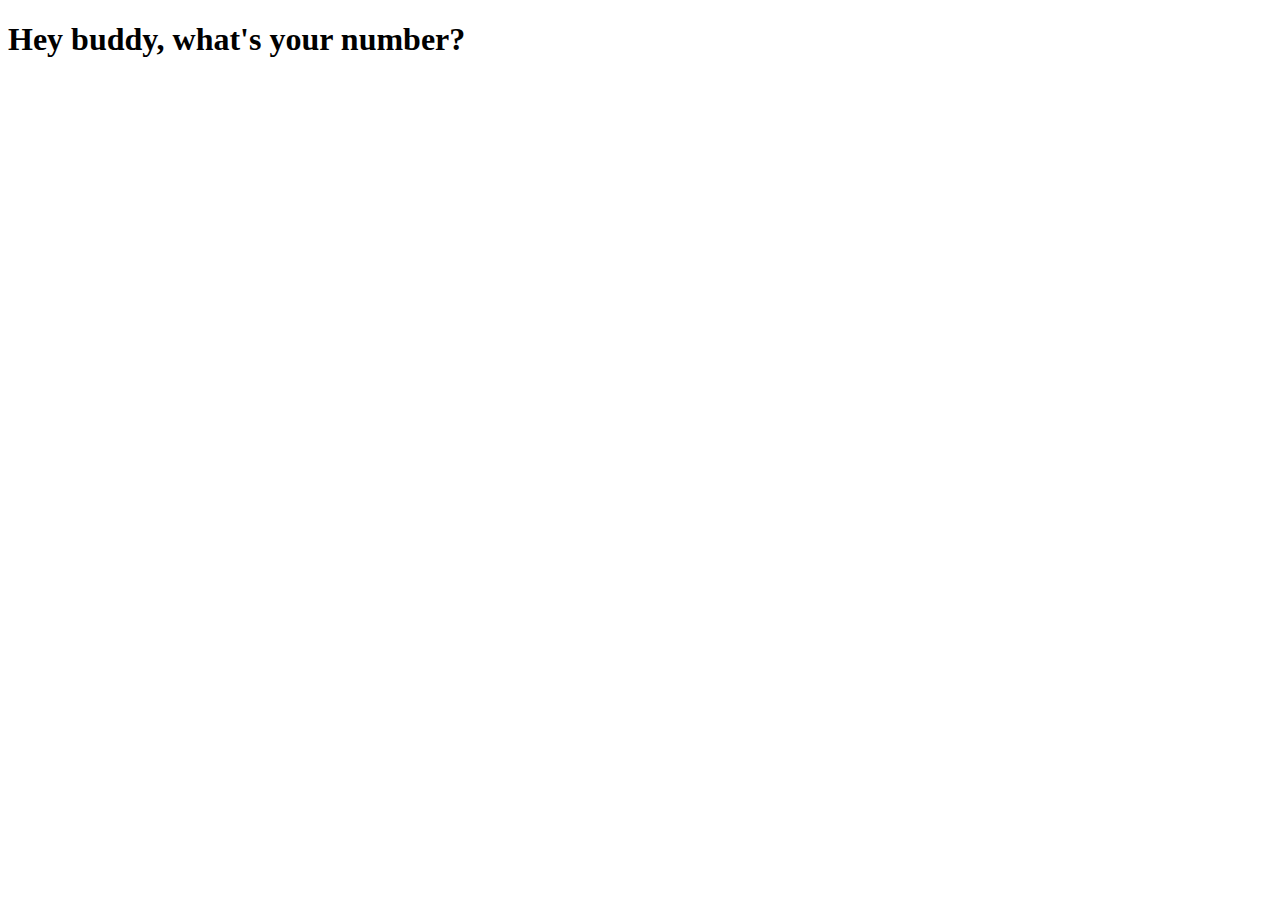
==== openGL.html @ 667b4cbc "new page?" ====
<!DOCTYPE html>
<html>
<head>
    <meta charset='utf-8'>
    <meta http-equiv='X-UA-Compatible' content='IE=edge'>
    <title>suck my nuts</title>
    <meta name='viewport' content='width=device-width, initial-scale=1'>
    <link rel='stylesheet' type='text/css' media='screen' href='main.css'>
    <script src='main.js'></script>
</head>
<body>
    <h1>Hey buddy, what's your number?
    </h1>
</body>
</html>
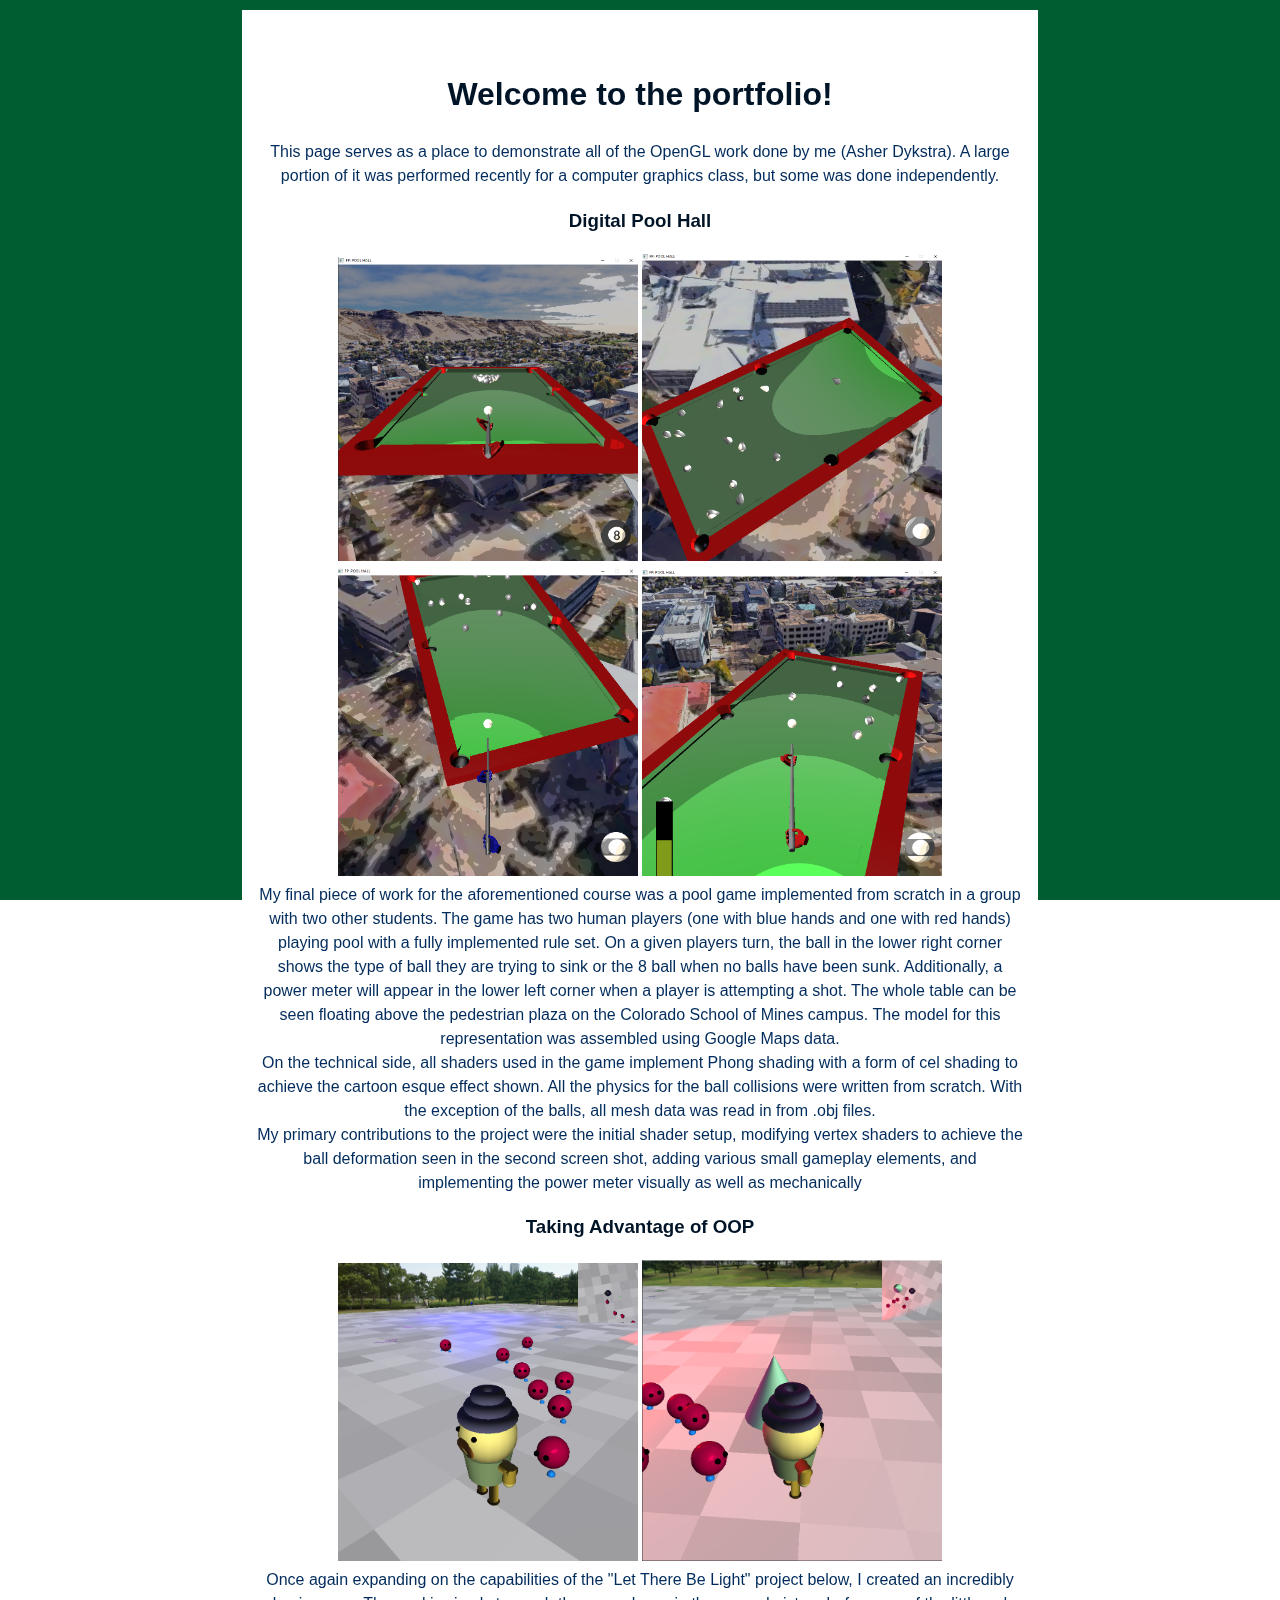
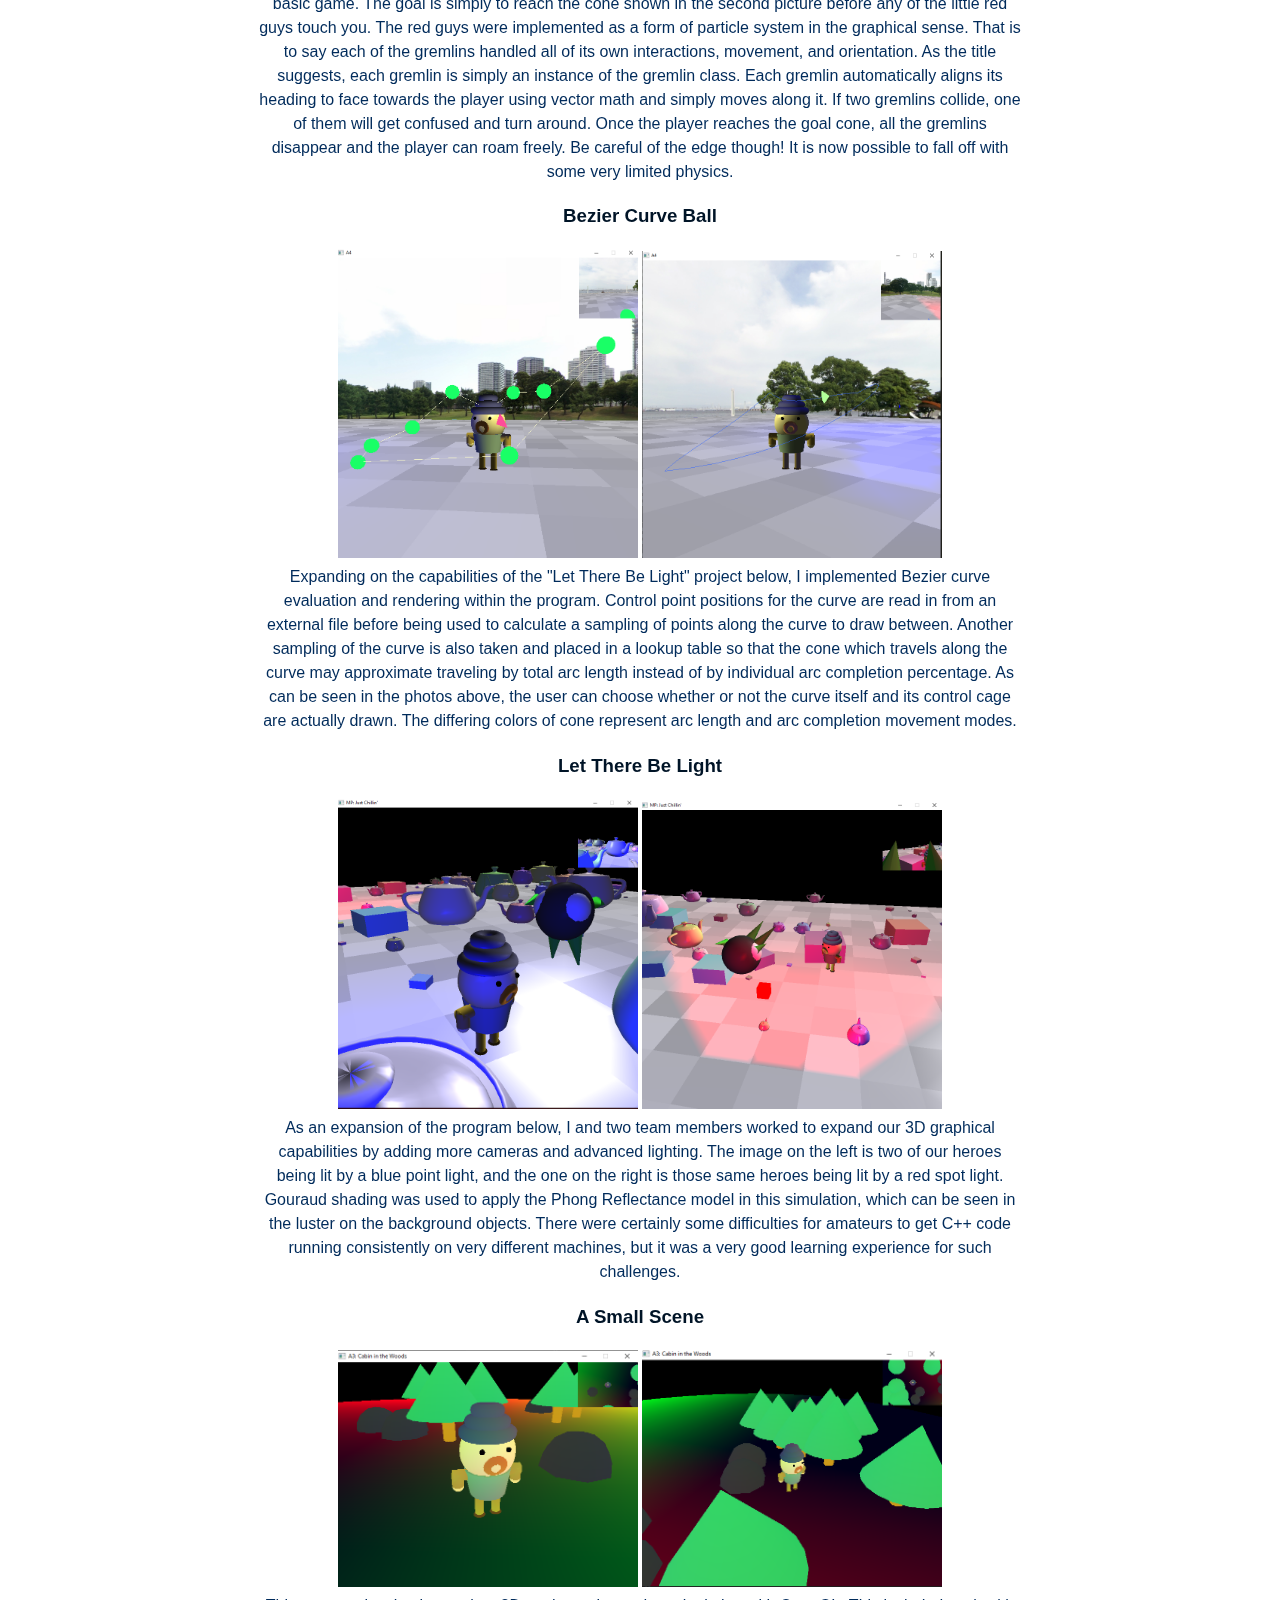
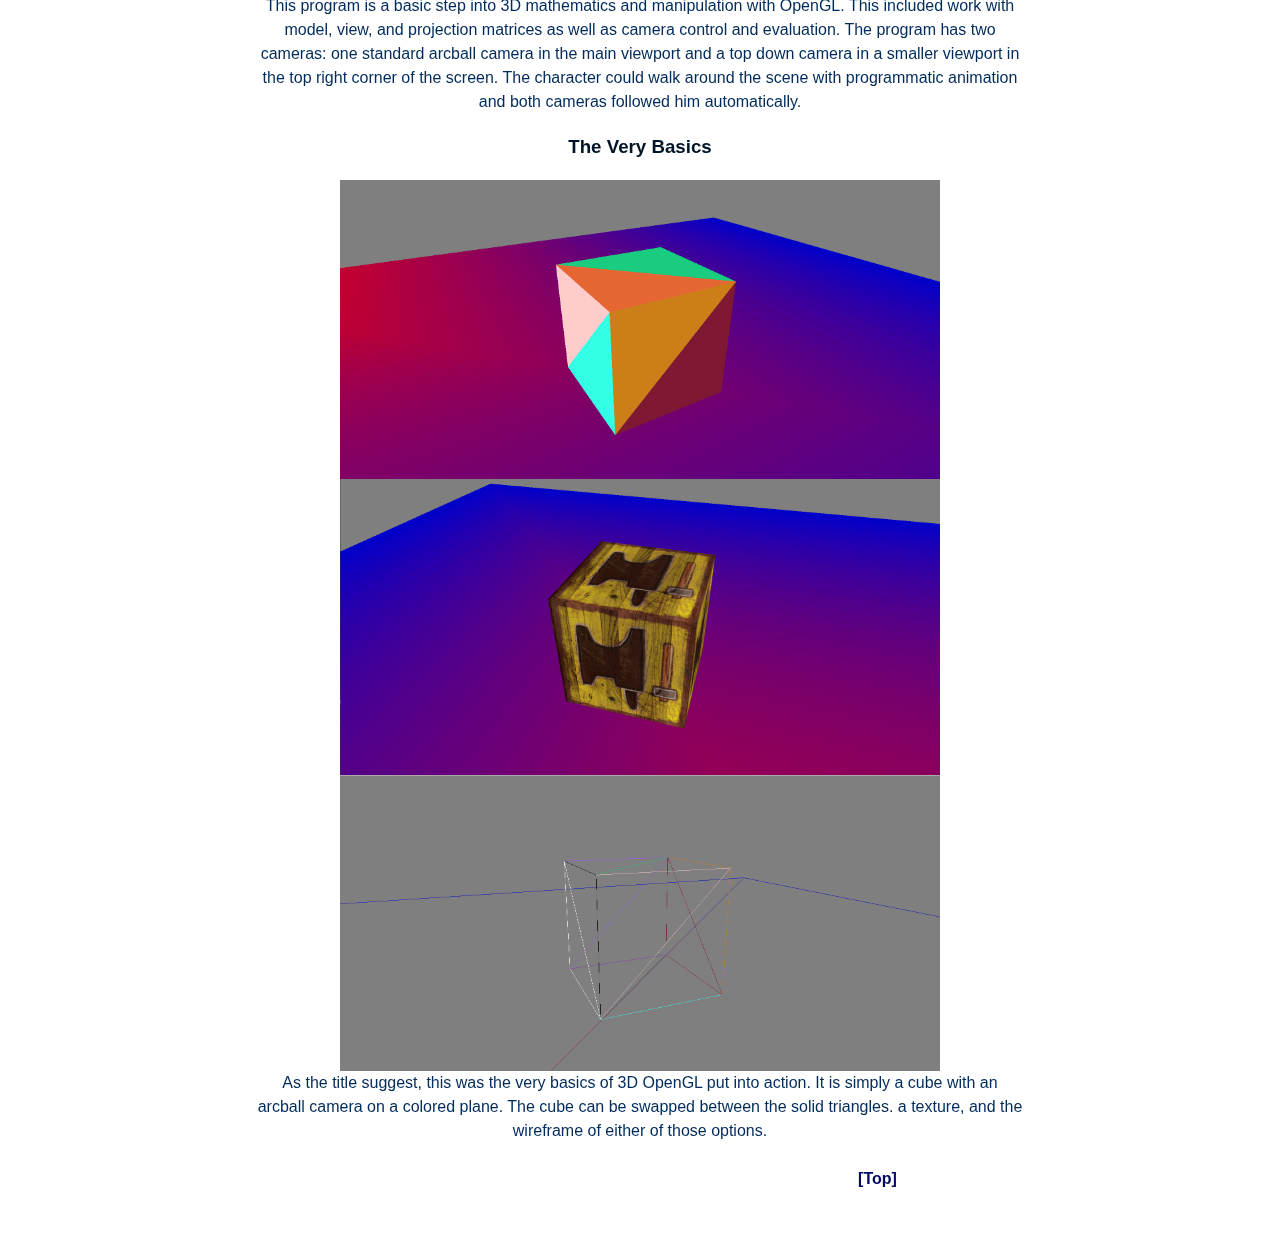
==== commit 349ba6c7: "Updated openGL page" ====
--- a/openGL.html
+++ b/openGL.html
@@ -1,15 +1,140 @@
-<!DOCTYPE html>
-<html>
-<head>
-    <meta charset='utf-8'>
-    <meta http-equiv='X-UA-Compatible' content='IE=edge'>
-    <title>suck my nuts</title>
-    <meta name='viewport' content='width=device-width, initial-scale=1'>
-    <link rel='stylesheet' type='text/css' media='screen' href='main.css'>
-    <script src='main.js'></script>
-</head>
-<body>
-    <h1>Hey buddy, what's your number?
-    </h1>
+<!DOCTYPE HTML PUBLIC "-//W3C//DTD HTML 4.01 Transitional//EN" "http://www.w3.org/TR/html4/loose.dtd">
+<html lang="en">
+  <head>
+    <meta http-equiv="Content-Type" content="text/html;charset=utf-8">
+		
+	<title>WOAH, nice graphics!</title>
+
+   	<style type="text/css">
+		ul.navigate { list-style-type:none; }
+
+		bodyclass { font-size: 13px; color: #002b5b; font-family: Arial, Helvetica, sans-serif; }
+
+td {color: #002b5b; font-family: Arial, Helvetica, sans-serif;}
+
+a {color: rgb(0, 7, 100); font-weight:bold; text-decoration:none;}
+
+a:hover, #more-articles:hover {color: #001427; text-decoration:underline;}
+
+h1 { font-family: Arial, Helvetica, sans-serif; color: #001427; }
+h2 { font-family: Arial, Helvetica, sans-serif; color: #001427; }
+h3 { font-family: Arial, Helvetica, sans-serif; color: #001427; }
+
+p { line-height:1.5; font-size: 14px; font-family: Arial, Helvetica, sans-serif; text-align:justify; }
+
+img { border:0 }
+
+div.backgroundbox {
+	width: 100%;
+	height: 100%;
+	background-color: #005c31;
+	position: fixed;
+	left: 0;
+	top: 0;
+	z-index: -1;
+}
+
+td.header { text-align:center; border-style:solid none solid none; border-color:#ffffff; border-width:2px; background-color:#ffffff;}
+
+td.mainContent { background-color:#ffffff; color:#002b5b; font-family: Arial, Helvetica, sans-serif; padding:15px; vertical-align:top; line-height:1.5;}
+
+.mainContent a:hover { color: #002b5b; text-decoration:underline; }
+
+li { text-align:justify; }
+
+	</style>
+  </head>
+  
+  <body class="bodyclass">
+<div class="backgroundbox"></div>
+<div style="text-align:center; width:800px; margin:auto;" id="top">
+
+<table border="0" cellpadding="2" cellspacing="2" width="800">
+
+<tr><td class="mainContent" colspan="2">
+    
+<!-- The <br> tag inserts a new line onto the page -->
+<br>
+<h1>Welcome to the portfolio!</h1>
+This page serves as a place to demonstrate all of the OpenGL work done by me (Asher Dykstra). 
+A large portion of it was performed recently for a computer graphics class, but some was done independently.
+
+<h3>Digital Pool Hall</h3>
+<img src="images/FP1.png" width="300px">
+<img src="images/FP2.png" width="300px">
+<img src="images/FP3.png" width="300px">
+<img src="images/FP4.png" width="300px">
+<br>
+My final piece of work for the aforementioned course was a pool game implemented from scratch in a group with two other students. The game has two human players (one with blue hands and one with red hands)
+ playing pool with a fully implemented rule set. On a given players turn, the ball in the lower right corner shows the type of ball they are trying to sink or the 8 ball when no balls have been sunk. 
+ Additionally, a power meter will appear in the lower left corner when a player is attempting a shot. The whole table can be seen floating above the pedestrian plaza on the Colorado School of Mines campus. 
+ The model for this representation was assembled using Google Maps data.
+<br>
+On the technical side, all shaders used in the game implement Phong shading with a form of cel shading to achieve the cartoon esque effect shown. All the physics for the ball collisions 
+were written from scratch. With the exception of the balls, all mesh data was read in from .obj files. 
+<br>
+My primary contributions to the project were the initial shader setup, modifying vertex shaders to achieve the ball deformation seen in the second screen shot, adding various small gameplay elements, 
+and implementing the power meter visually as well as mechanically
+
+<h3>Taking Advantage of OOP</h3>
+<img src="images/A5_1.png" width="300px">
+<img src="images/A5_2.png" width="300px">
+<br>
+Once again expanding on the capabilities of the "Let There Be Light" project below, I created an incredibly basic game. The goal is simply to reach the cone shown in the second picture before
+any of the little red guys touch you. The red guys were implemented as a form of particle system in the graphical sense. That is to say each of the gremlins handled all of its own interactions, movement,
+and orientation. As the title suggests, each gremlin is simply an instance of the gremlin class. Each gremlin automatically aligns its heading to face towards the player using vector math and simply moves along it.
+If two gremlins collide, one of them will get confused and turn around. Once the player reaches the goal cone, all the gremlins disappear and the player can roam freely. Be careful of the edge though! It is now possible to fall off 
+with some very limited physics.
+
+<h3>Bezier Curve Ball</h3>
+<img src="images/A4_1.png" width="300px">
+<img src="images/A4_2.png" width="300px">
+<br>
+Expanding on the capabilities of the "Let There Be Light" project below, I implemented Bezier curve evaluation and rendering within the program. Control point positions for the curve are read in from an 
+external file before being used to calculate a sampling of points along the curve to draw between. Another sampling of the curve is also taken and placed in a lookup table
+so that the cone which travels along the curve may approximate traveling by total arc length instead of by individual arc completion percentage. As can be seen in the photos above,
+the user can choose whether or not the curve itself and its control cage are actually drawn. The differing colors of cone represent arc length and arc completion movement modes.
+
+<h3>Let There Be Light</h3>
+<img src="images/fellowship1.png" width="300px">
+<img src="images/fellowship2.png" width="300px">
+<br>
+As an expansion of the program below, I and two team members worked to expand our 3D graphical capabilities by adding more cameras and advanced lighting. The image on the left is two 
+of our heroes being lit by a blue point light, and the one on the right is those same heroes being lit by a red spot light. Gouraud shading was used to apply the Phong Reflectance model
+in this simulation, which can be seen in the luster on the background objects. There were certainly some difficulties for amateurs to get C++ code running consistently on very different machines,
+but it was a very good learning experience for such challenges.
+
+<h3>A Small Scene</h3>
+<img src="images/A3.1.png" width="300px">
+<img src="images/A3.2.png" width="300px">
+<br>
+This program is a basic step into 3D mathematics and manipulation with OpenGL. This included work with model, view, and projection matrices as well as camera control and evaluation. 
+The program has two cameras: one standard arcball camera in the main viewport and a top down camera in a smaller viewport in the top right corner of the screen. 
+The character could walk around the scene with programmatic animation and both cameras followed him automatically.
+
+<h3>The Very Basics</h3>
+<img src="images/Basic1.png" width="600px">
+<br>
+<img src="images/Basic2.png" width="600px">
+<br>
+<img src="images/Basic3.png" width="600px">
+<br>
+As the title suggest, this was the very basics of 3D OpenGL put into action. It is simply a cube with an arcball camera on a colored plane. The cube can be swapped between the solid triangles. a texture, and the wireframe 
+of either of those options.
+
+</td></tr>
+
+<tr>
+<td class="header" style="height:30px" colspan="2">
+<div style="text-align:left; padding-left:25px; padding-right:475px; font-style:italic; display:inline;"></div>
+<div style="text-align:right; padding-right:25px; display:inline;"><a href="#top">[Top]</a></div>
+</td>
+</tr>
+
+</table>
+
+<br><br>
+
+</div>
 </body>
-</html>+</html>
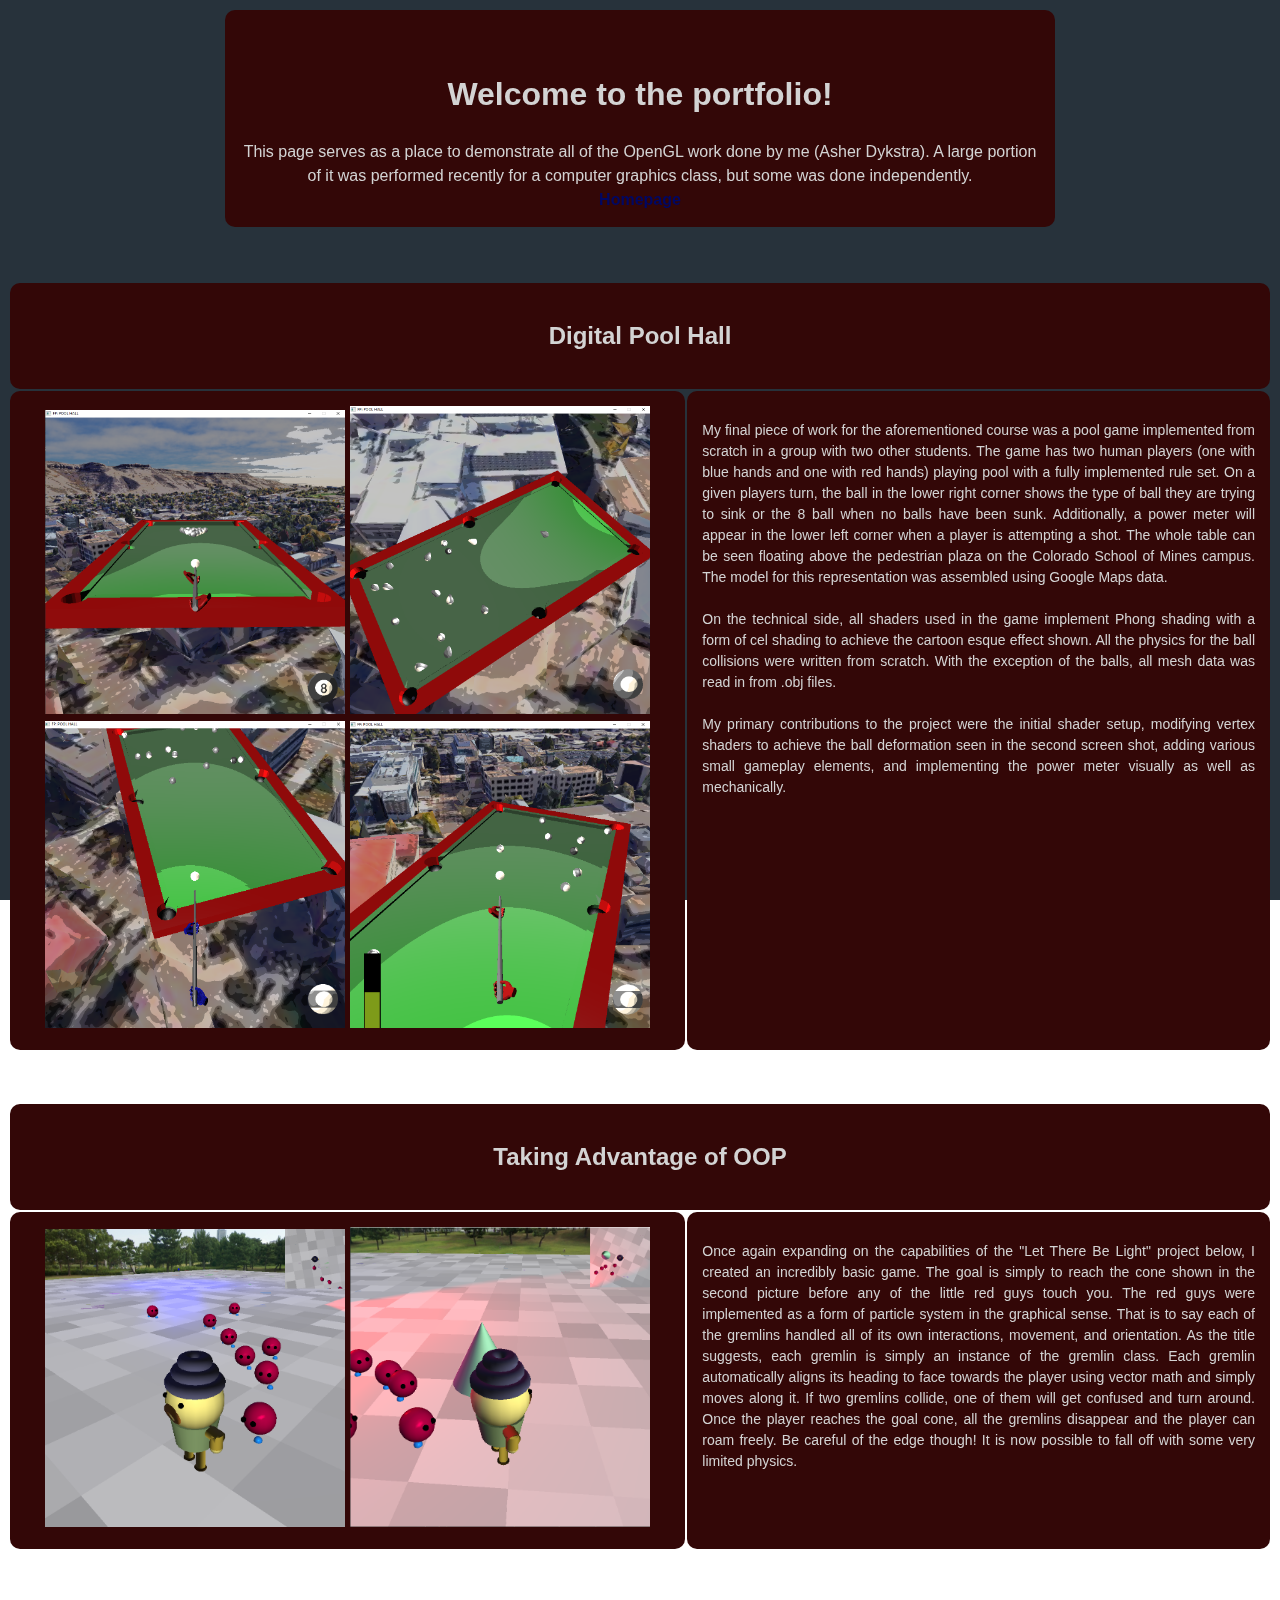
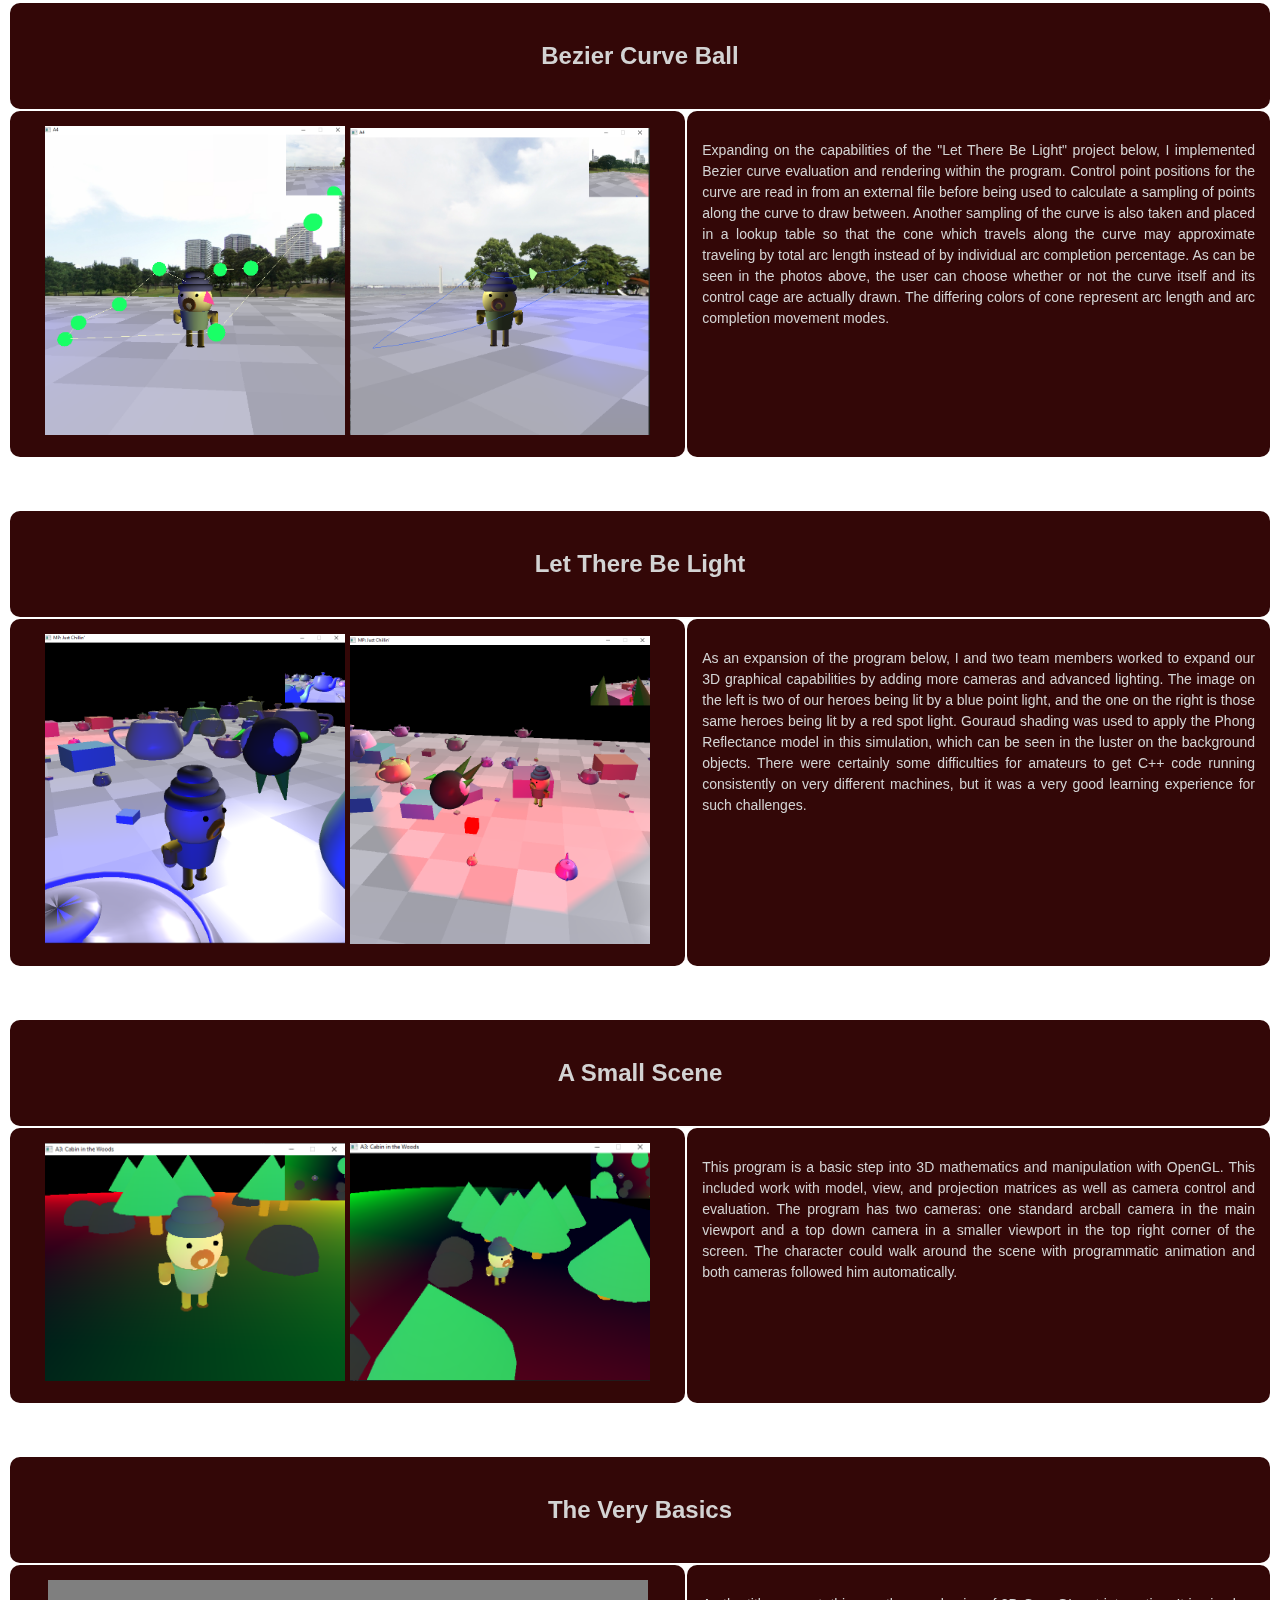
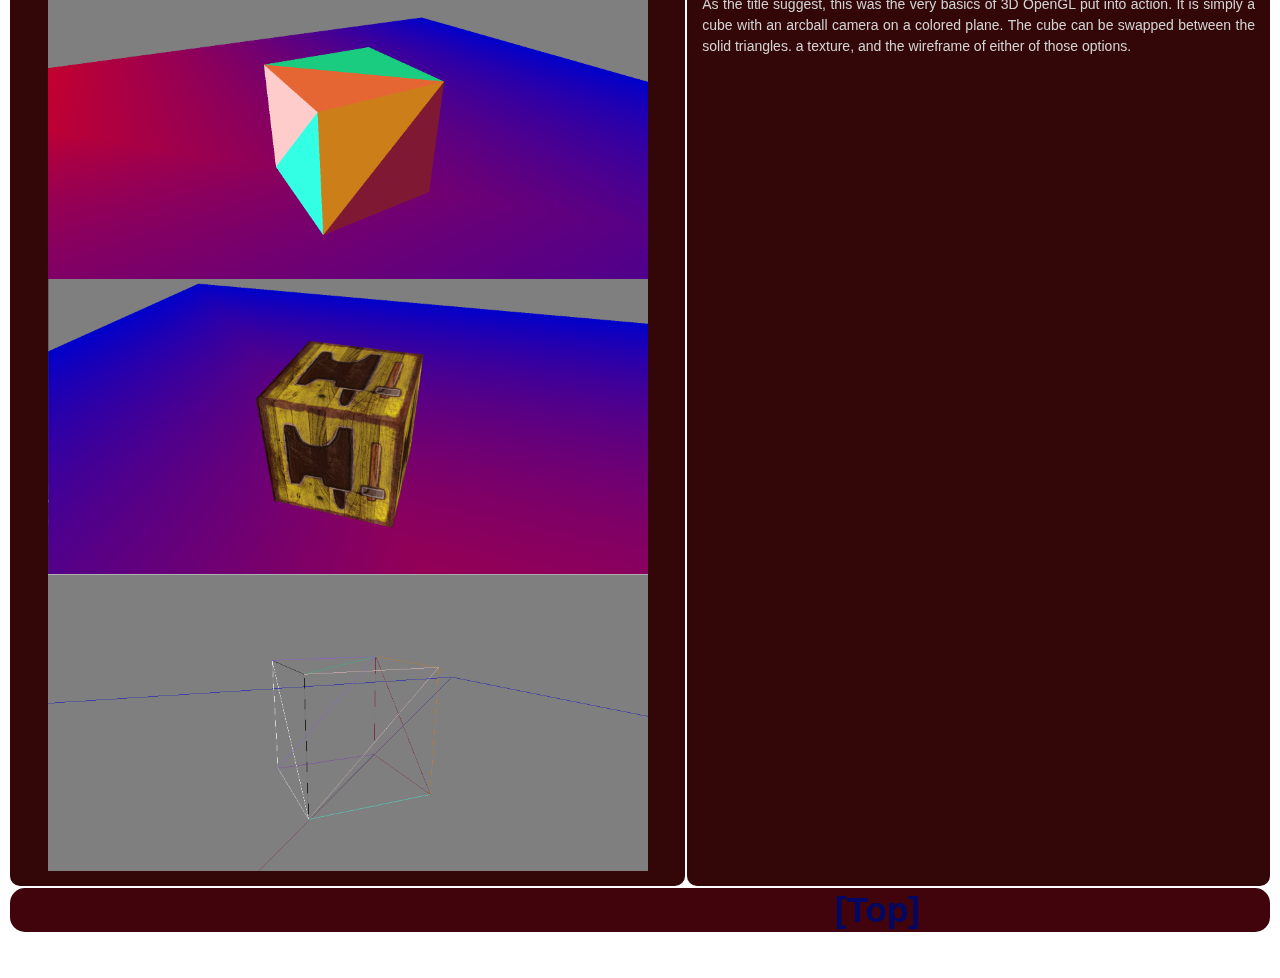
==== commit bd159c97: "Things look nicer. Added links between pages" ====
--- a/openGL.html
+++ b/openGL.html
@@ -1,128 +1,172 @@
 <!DOCTYPE HTML PUBLIC "-//W3C//DTD HTML 4.01 Transitional//EN" "http://www.w3.org/TR/html4/loose.dtd">
 <html lang="en">
   <head>
+	<link rel="stylesheet" href="mainStyle.css">
+
     <meta http-equiv="Content-Type" content="text/html;charset=utf-8">
 		
 	<title>WOAH, nice graphics!</title>
-
-   	<style type="text/css">
-		ul.navigate { list-style-type:none; }
-
-		bodyclass { font-size: 13px; color: #002b5b; font-family: Arial, Helvetica, sans-serif; }
-
-td {color: #002b5b; font-family: Arial, Helvetica, sans-serif;}
-
-a {color: rgb(0, 7, 100); font-weight:bold; text-decoration:none;}
-
-a:hover, #more-articles:hover {color: #001427; text-decoration:underline;}
-
-h1 { font-family: Arial, Helvetica, sans-serif; color: #001427; }
-h2 { font-family: Arial, Helvetica, sans-serif; color: #001427; }
-h3 { font-family: Arial, Helvetica, sans-serif; color: #001427; }
-
-p { line-height:1.5; font-size: 14px; font-family: Arial, Helvetica, sans-serif; text-align:justify; }
-
-img { border:0 }
-
-div.backgroundbox {
-	width: 100%;
-	height: 100%;
-	background-color: #005c31;
-	position: fixed;
-	left: 0;
-	top: 0;
-	z-index: -1;
-}
-
-td.header { text-align:center; border-style:solid none solid none; border-color:#ffffff; border-width:2px; background-color:#ffffff;}
-
-td.mainContent { background-color:#ffffff; color:#002b5b; font-family: Arial, Helvetica, sans-serif; padding:15px; vertical-align:top; line-height:1.5;}
-
-.mainContent a:hover { color: #002b5b; text-decoration:underline; }
-
-li { text-align:justify; }
-
-	</style>
   </head>
   
   <body class="bodyclass">
 <div class="backgroundbox"></div>
-<div style="text-align:center; width:800px; margin:auto;" id="top">
+<div style=" text-align:center; margin:auto;" id="top">
 
-<table border="0" cellpadding="2" cellspacing="2" width="800">
+<table align="center" border="0" cellpadding="2" cellspacing="2">
+<tr >
+  <td class="mainContent" width="800px;" colspan="2">
+  <br>
+  <h1>Welcome to the portfolio!</h1>
+  This page serves as a place to demonstrate all of the OpenGL work done by me (Asher Dykstra). 
+  A large portion of it was performed recently for a computer graphics class, but some was done independently.
+  <br>
+  <a href="index.html">Homepage</a>
+  </td>
+</tr>
+</table>
 
-<tr><td class="mainContent" colspan="2">
+<table align="center" border="0" cellpadding="2" cellspacing="2">
+  <tr class="spacer"></tr>
+  <tr>
+    <td  class="mainContent" width="1200px" colspan="2">
+      <h2>Digital Pool Hall</h2>
+    </td>
+  </tr>
+  <tr>
+    <td  class="mainContent" width="650px">
+      <img src="images/FP1.png" width="300px">
+      <img src="images/FP2.png" width="300px">
+      <img src="images/FP3.png" width="300px">
+      <img src="images/FP4.png" width="300px">
+    </td>
     
-<!-- The <br> tag inserts a new line onto the page -->
-<br>
-<h1>Welcome to the portfolio!</h1>
-This page serves as a place to demonstrate all of the OpenGL work done by me (Asher Dykstra). 
-A large portion of it was performed recently for a computer graphics class, but some was done independently.
+    <td  class="mainContent" width="600px">
+      <p>
+      My final piece of work for the aforementioned course was a pool game implemented from scratch in a group with two other students. The game has two human players (one with blue hands and one with red hands)
+      playing pool with a fully implemented rule set. On a given players turn, the ball in the lower right corner shows the type of ball they are trying to sink or the 8 ball when no balls have been sunk. 
+      Additionally, a power meter will appear in the lower left corner when a player is attempting a shot. The whole table can be seen floating above the pedestrian plaza on the Colorado School of Mines campus. 
+      The model for this representation was assembled using Google Maps data.
+      <br><br>
+      On the technical side, all shaders used in the game implement Phong shading with a form of cel shading to achieve the cartoon esque effect shown. All the physics for the ball collisions 
+      were written from scratch. With the exception of the balls, all mesh data was read in from .obj files. 
+      <br><br>
+      My primary contributions to the project were the initial shader setup, modifying vertex shaders to achieve the ball deformation seen in the second screen shot, adding various small gameplay elements, 
+      and implementing the power meter visually as well as mechanically.
+      </p>
+      
+    </td>
+    
 
-<h3>Digital Pool Hall</h3>
-<img src="images/FP1.png" width="300px">
-<img src="images/FP2.png" width="300px">
-<img src="images/FP3.png" width="300px">
-<img src="images/FP4.png" width="300px">
-<br>
-My final piece of work for the aforementioned course was a pool game implemented from scratch in a group with two other students. The game has two human players (one with blue hands and one with red hands)
- playing pool with a fully implemented rule set. On a given players turn, the ball in the lower right corner shows the type of ball they are trying to sink or the 8 ball when no balls have been sunk. 
- Additionally, a power meter will appear in the lower left corner when a player is attempting a shot. The whole table can be seen floating above the pedestrian plaza on the Colorado School of Mines campus. 
- The model for this representation was assembled using Google Maps data.
-<br>
-On the technical side, all shaders used in the game implement Phong shading with a form of cel shading to achieve the cartoon esque effect shown. All the physics for the ball collisions 
-were written from scratch. With the exception of the balls, all mesh data was read in from .obj files. 
-<br>
-My primary contributions to the project were the initial shader setup, modifying vertex shaders to achieve the ball deformation seen in the second screen shot, adding various small gameplay elements, 
-and implementing the power meter visually as well as mechanically
+  </tr>
 
-<h3>Taking Advantage of OOP</h3>
-<img src="images/A5_1.png" width="300px">
-<img src="images/A5_2.png" width="300px">
-<br>
-Once again expanding on the capabilities of the "Let There Be Light" project below, I created an incredibly basic game. The goal is simply to reach the cone shown in the second picture before
-any of the little red guys touch you. The red guys were implemented as a form of particle system in the graphical sense. That is to say each of the gremlins handled all of its own interactions, movement,
-and orientation. As the title suggests, each gremlin is simply an instance of the gremlin class. Each gremlin automatically aligns its heading to face towards the player using vector math and simply moves along it.
-If two gremlins collide, one of them will get confused and turn around. Once the player reaches the goal cone, all the gremlins disappear and the player can roam freely. Be careful of the edge though! It is now possible to fall off 
-with some very limited physics.
+  <tr class="spacer"></tr>
+  <tr>
+    <td  class="mainContent" width="1200px" colspan="2">
+      <h2>Taking Advantage of OOP</h2>
+    </td>
+  </tr>
+  <tr>
+    <td  class="mainContent" width="650px">
+      <img src="images/A5_1.png" width="300px">
+      <img src="images/A5_2.png" width="300px">
+    </td>
+    
+    <td  class="mainContent" width="600px">
+      <p>
+        Once again expanding on the capabilities of the "Let There Be Light" project below, I created an incredibly basic game. The goal is simply to reach the cone shown in the second picture before
+        any of the little red guys touch you. The red guys were implemented as a form of particle system in the graphical sense. That is to say each of the gremlins handled all of its own interactions, movement,
+        and orientation. As the title suggests, each gremlin is simply an instance of the gremlin class. Each gremlin automatically aligns its heading to face towards the player using vector math and simply moves along it.
+        If two gremlins collide, one of them will get confused and turn around. Once the player reaches the goal cone, all the gremlins disappear and the player can roam freely. Be careful of the edge though! It is now possible to fall off 
+        with some very limited physics.
+      </p>
+    </td>
+  </tr>
 
-<h3>Bezier Curve Ball</h3>
-<img src="images/A4_1.png" width="300px">
-<img src="images/A4_2.png" width="300px">
-<br>
-Expanding on the capabilities of the "Let There Be Light" project below, I implemented Bezier curve evaluation and rendering within the program. Control point positions for the curve are read in from an 
-external file before being used to calculate a sampling of points along the curve to draw between. Another sampling of the curve is also taken and placed in a lookup table
-so that the cone which travels along the curve may approximate traveling by total arc length instead of by individual arc completion percentage. As can be seen in the photos above,
-the user can choose whether or not the curve itself and its control cage are actually drawn. The differing colors of cone represent arc length and arc completion movement modes.
+  <tr class="spacer"></tr>
+  <tr>
+    <td  class="mainContent" width="1200px" colspan="2">
+      <h2>Bezier Curve Ball</h2>
+    </td>
+  </tr>
+  <tr>
+    <td  class="mainContent" width="650px">
+      <img src="images/A4_1.png" width="300px">
+      <img src="images/A4_2.png" width="300px">
+    </td>
+    <td  class="mainContent" width="600px">
+      <p>
+        Expanding on the capabilities of the "Let There Be Light" project below, I implemented Bezier curve evaluation and rendering within the program. Control point positions for the curve are read in from an 
+        external file before being used to calculate a sampling of points along the curve to draw between. Another sampling of the curve is also taken and placed in a lookup table
+        so that the cone which travels along the curve may approximate traveling by total arc length instead of by individual arc completion percentage. As can be seen in the photos above,
+        the user can choose whether or not the curve itself and its control cage are actually drawn. The differing colors of cone represent arc length and arc completion movement modes.
+      </p>
+    </td>
+  </tr>
 
-<h3>Let There Be Light</h3>
-<img src="images/fellowship1.png" width="300px">
-<img src="images/fellowship2.png" width="300px">
-<br>
-As an expansion of the program below, I and two team members worked to expand our 3D graphical capabilities by adding more cameras and advanced lighting. The image on the left is two 
-of our heroes being lit by a blue point light, and the one on the right is those same heroes being lit by a red spot light. Gouraud shading was used to apply the Phong Reflectance model
-in this simulation, which can be seen in the luster on the background objects. There were certainly some difficulties for amateurs to get C++ code running consistently on very different machines,
-but it was a very good learning experience for such challenges.
+  <tr class="spacer"></tr>
+  <tr>
+    <td  class="mainContent" width="1200px" colspan="2">
+      <h2>Let There Be Light</h2>
+    </td>
+  </tr>
+  <tr>
+    <td  class="mainContent" width="650px">
+      <img src="images/fellowship1.png" width="300px">
+      <img src="images/fellowship2.png" width="300px">
+    </td>
+    <td  class="mainContent" width="600px">
+      <p>
+        As an expansion of the program below, I and two team members worked to expand our 3D graphical capabilities by adding more cameras and advanced lighting. The image on the left is two 
+        of our heroes being lit by a blue point light, and the one on the right is those same heroes being lit by a red spot light. Gouraud shading was used to apply the Phong Reflectance model
+        in this simulation, which can be seen in the luster on the background objects. There were certainly some difficulties for amateurs to get C++ code running consistently on very different machines,
+        but it was a very good learning experience for such challenges.
+      </p>
+    </td>
+  </tr>
 
-<h3>A Small Scene</h3>
-<img src="images/A3.1.png" width="300px">
-<img src="images/A3.2.png" width="300px">
-<br>
-This program is a basic step into 3D mathematics and manipulation with OpenGL. This included work with model, view, and projection matrices as well as camera control and evaluation. 
-The program has two cameras: one standard arcball camera in the main viewport and a top down camera in a smaller viewport in the top right corner of the screen. 
-The character could walk around the scene with programmatic animation and both cameras followed him automatically.
+  <tr class="spacer"></tr>
+  <tr>
+    <td  class="mainContent" width="1200px" colspan="2">
+      <h2>A Small Scene</h2>
+    </td>
+  </tr>
+  <tr>
+    <td  class="mainContent" width="650px">
+      <img src="images/A3.1.png" width="300px">
+      <img src="images/A3.2.png" width="300px">
+    </td>
+    <td  class="mainContent" width="600px">
+      <p>
+        This program is a basic step into 3D mathematics and manipulation with OpenGL. This included work with model, view, and projection matrices as well as camera control and evaluation. 
+        The program has two cameras: one standard arcball camera in the main viewport and a top down camera in a smaller viewport in the top right corner of the screen. 
+        The character could walk around the scene with programmatic animation and both cameras followed him automatically.
+      </p>
+    </td>
+  </tr>
 
-<h3>The Very Basics</h3>
-<img src="images/Basic1.png" width="600px">
-<br>
-<img src="images/Basic2.png" width="600px">
-<br>
-<img src="images/Basic3.png" width="600px">
-<br>
-As the title suggest, this was the very basics of 3D OpenGL put into action. It is simply a cube with an arcball camera on a colored plane. The cube can be swapped between the solid triangles. a texture, and the wireframe 
-of either of those options.
+  <tr class="spacer"></tr>
+  <tr>
+    <td  class="mainContent" width="1200px" colspan="2">
+      <h2>The Very Basics</h2>
+    </td>
+  </tr>
+  <tr>
+    <td  class="mainContent" width="650px">
+      <img src="images/Basic1.png" width="600px">
+      <br>
+      <img src="images/Basic2.png" width="600px">
+      <br>
+      <img src="images/Basic3.png" width="600px">
+    </td>
+    <td  class="mainContent" width="600px">
+      <p>
+        As the title suggest, this was the very basics of 3D OpenGL put into action. It is simply a cube with an arcball camera on a colored plane. The cube can be swapped between the solid triangles. a texture, and the wireframe 
+        of either of those options.
+      </p>
+    </td>
+  </tr>
 
-</td></tr>
+
 
 <tr>
 <td class="header" style="height:30px" colspan="2">
@@ -132,6 +176,7 @@
 </tr>
 
 </table>
+</div>
 
 <br><br>
 
--- a/mainStyle.css
+++ b/mainStyle.css
@@ -0,0 +1,89 @@
+ul.navigate { list-style-type:none; }
+
+		bodyclass { font-size: 13px; color: #002b5b; font-family: Arial, Helvetica, sans-serif; }
+
+td {color: #002b5b; font-family: Arial, Helvetica, sans-serif;}
+
+a {color: rgb(0, 7, 100); font-weight:bold; text-decoration:none;}
+
+a:hover, #more-articles:hover {color: #001427; text-decoration:underline;}
+
+h1 { font-family: Arial, Helvetica, sans-serif; color: #001427; }
+h2 { font-family: Arial, Helvetica, sans-serif; color: #001427; }
+h3 { font-family: Arial, Helvetica, sans-serif; color: #001427; }
+
+p { line-height:1.5; font-size: 14px; font-family: Arial, Helvetica, sans-serif; text-align:justify; }
+
+img { border:0 }
+
+img.linkIcon{
+	width: 30px;
+}
+
+div.backgroundbox {
+	width: 100%;
+	height: 100%;
+	background-color: #27323b;
+	position: fixed;
+	left: 0;
+	top: 0;
+	z-index: -21;
+}
+
+div.page_title{
+	border-radius: 20px;
+	background-color: #81031e;
+	font-family: Arial, Helvetica, sans-serif;
+	font-size: 12px;
+	color: white;
+	padding-bottom: 15px;
+	padding-top: 10px
+}
+
+td.header{
+	border-radius: 15px;
+	background-color: #41040c;
+	font-family: Arial, Helvetica, sans-serif;
+	font-size: 35px;
+	font-weight: 600;
+	color: white;
+}
+
+td.footer { 
+	border-radius: 15px;
+	text-align:center; 
+	border-style:solid none solid none; 
+	border-color:#ffffff; 
+	border-width:2px; 
+	border-radius: 10px;
+	background-color:#ffffff;
+}
+
+td.mainContent { 
+	background-color:#330707; 
+	color:#d3d3d3; 
+	font-family: Arial, Helvetica, sans-serif; 
+	padding:15px; 
+	vertical-align:top; 
+	line-height:1.5;
+	border-radius: 10px;
+}
+
+td.mainContent h1{
+	color: #d3d3d3;
+}
+
+td.mainContent h2{
+	color: #d3d3d3;
+}
+
+tr.spacer{
+	height: 50px;
+}
+
+
+
+
+.mainContent a:hover { color: #002b5b; text-decoration:underline; }
+
+li { text-align:justify; }
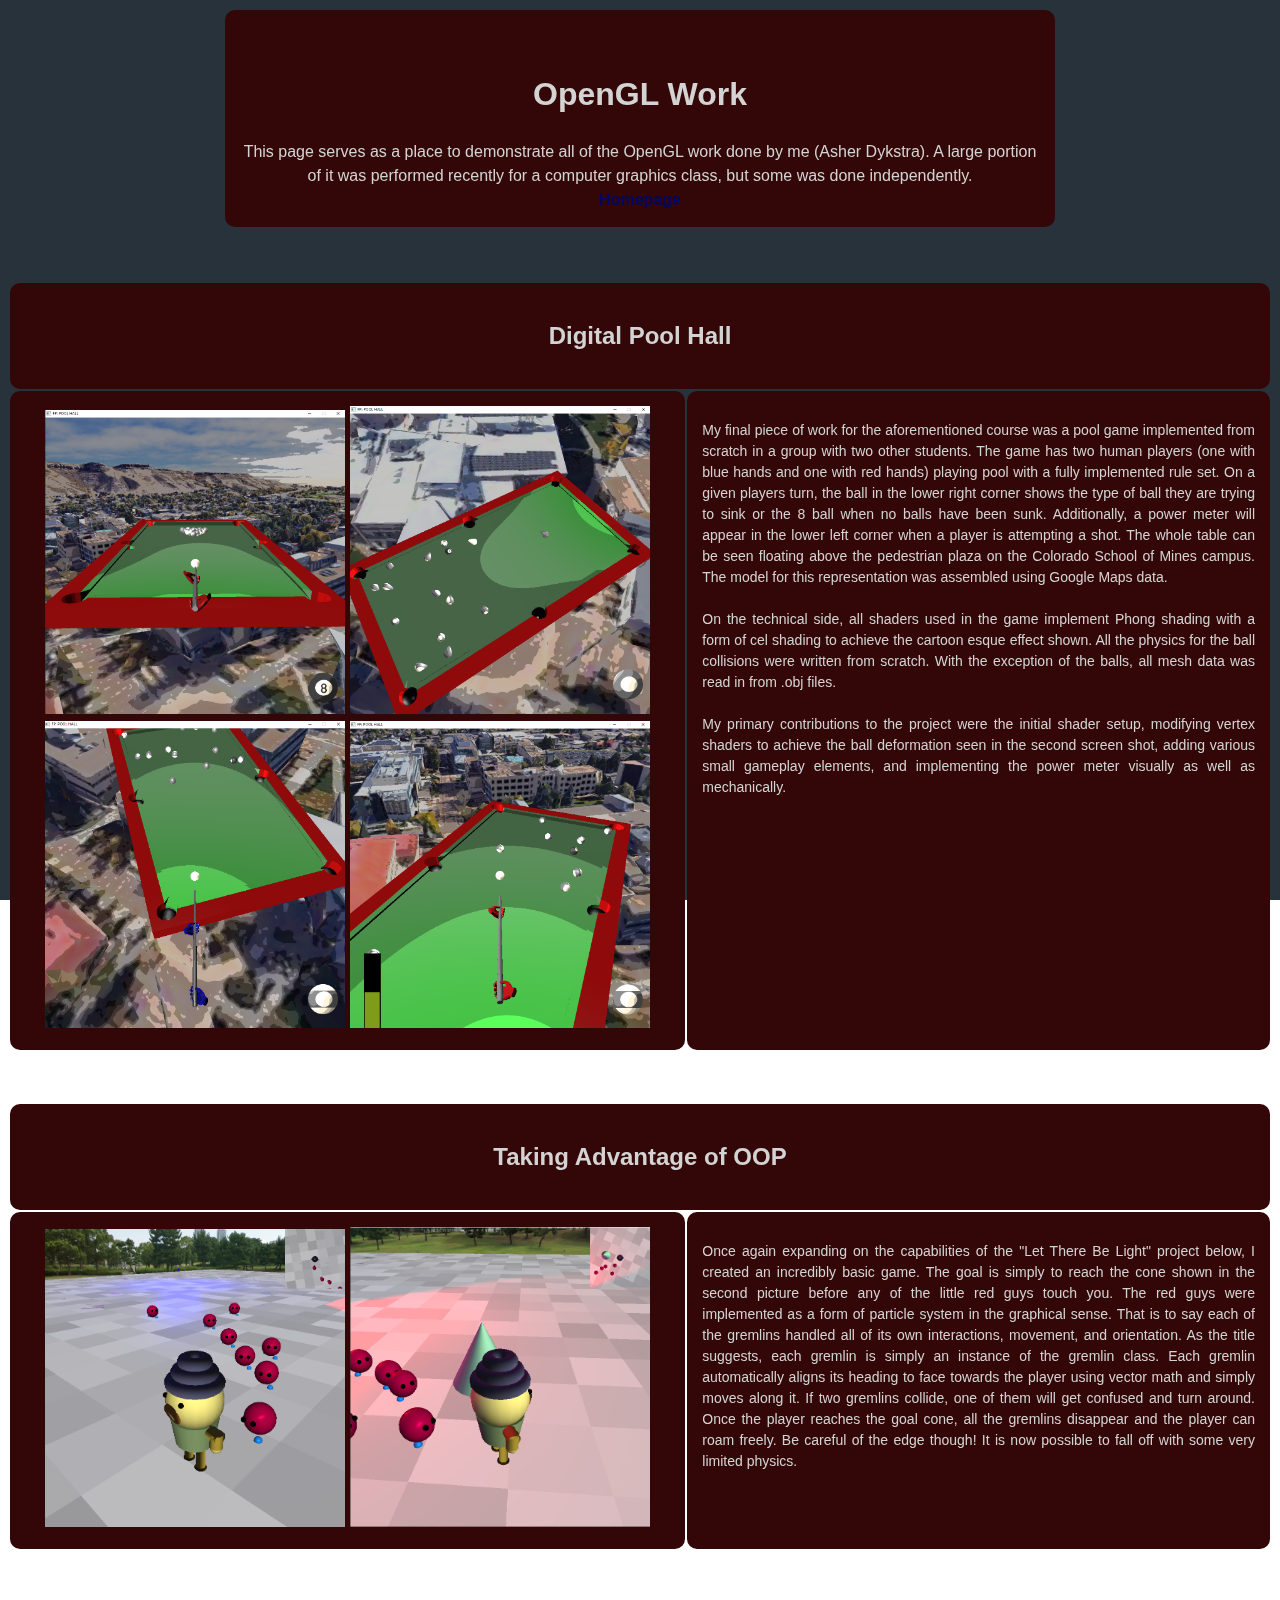
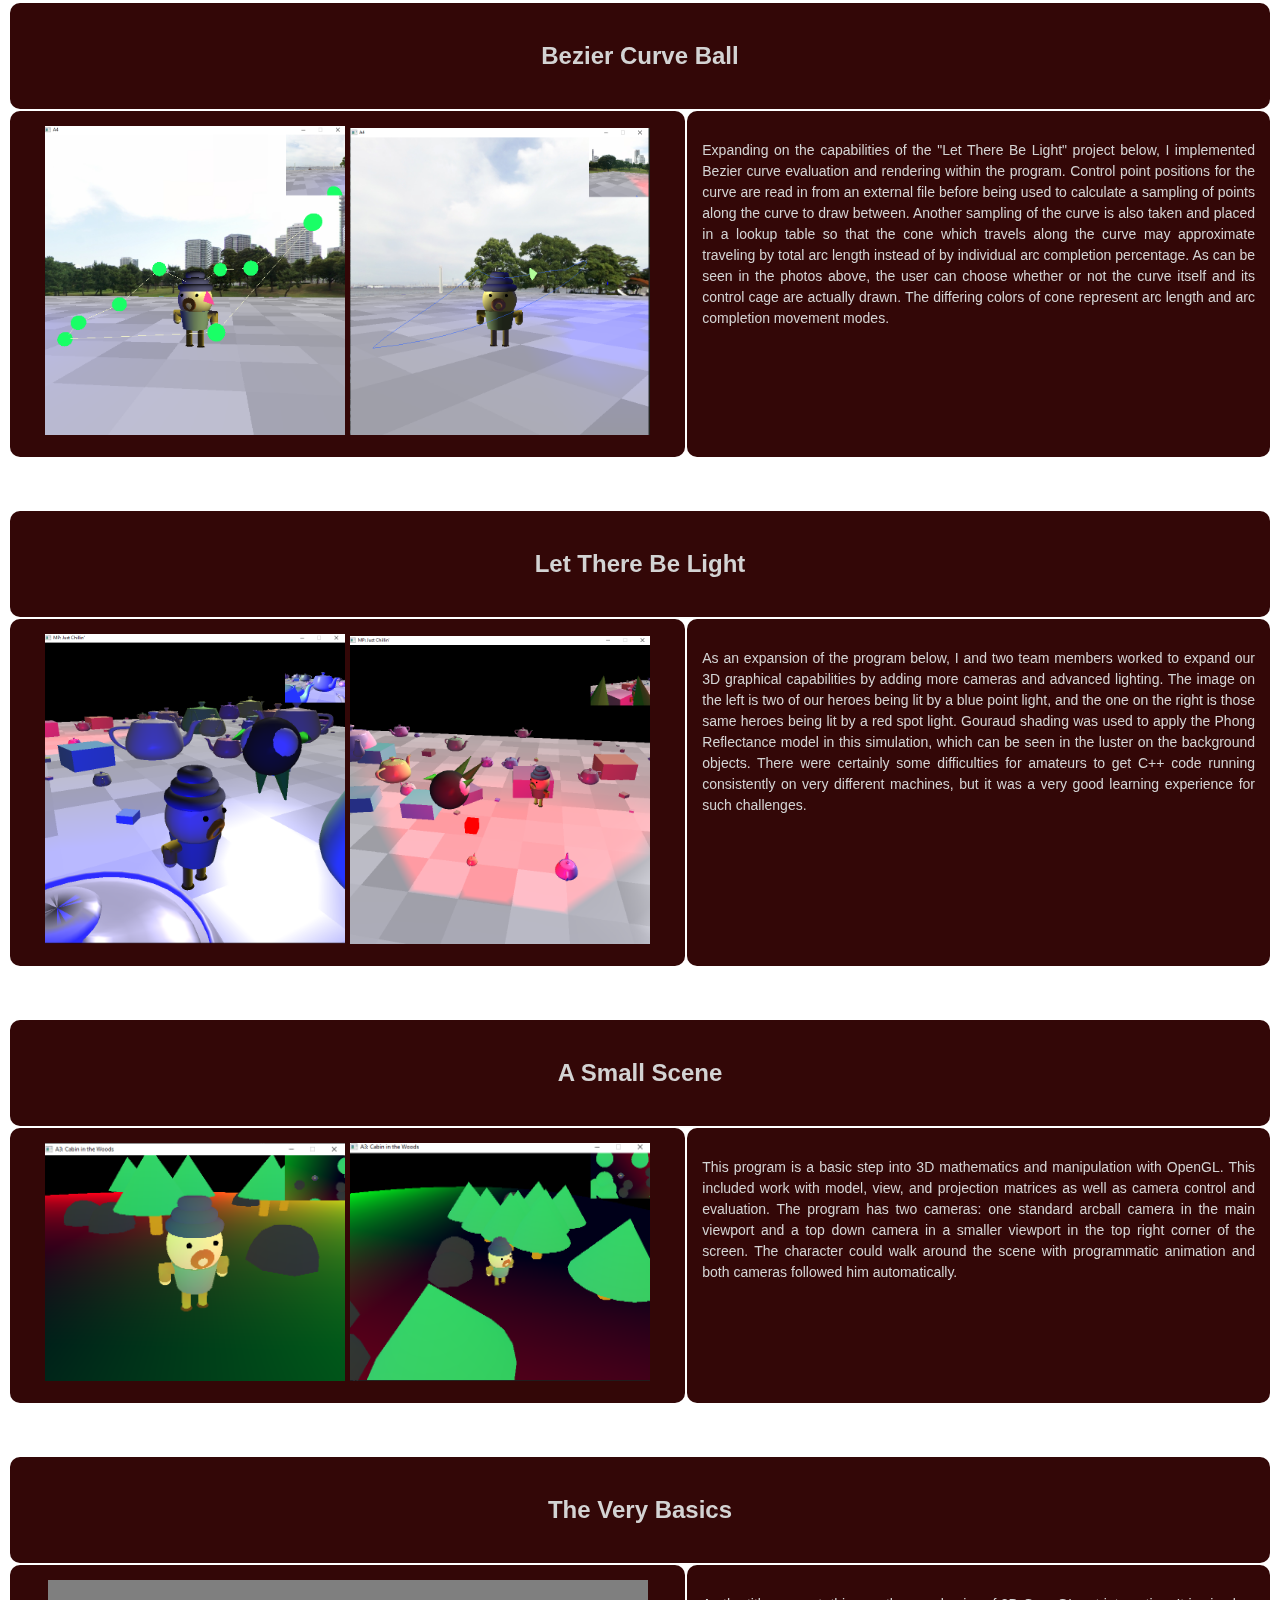
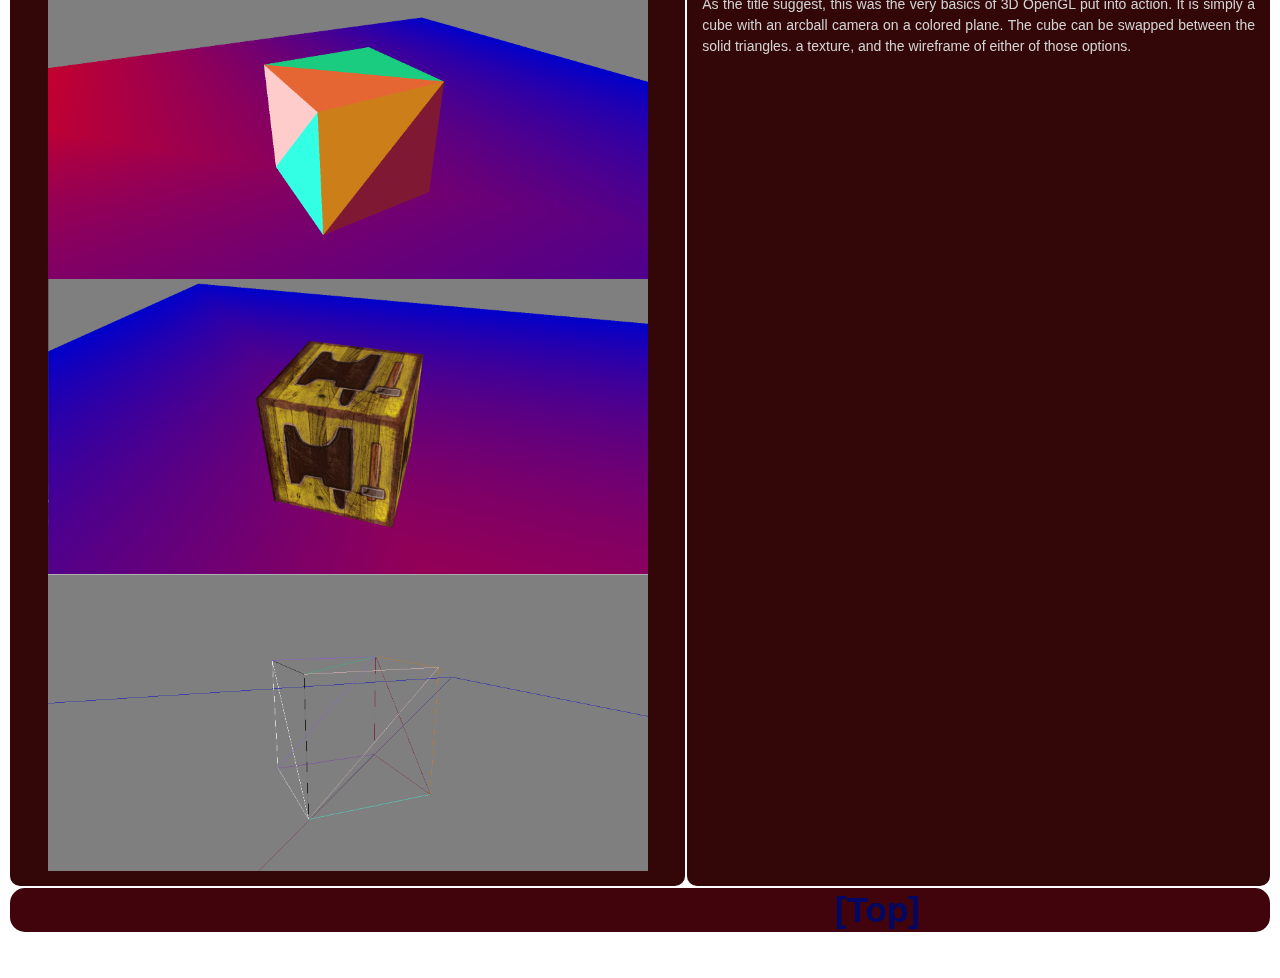
==== commit 7e1ee83a: "Added unfinished experiments page" ====
--- a/openGL.html
+++ b/openGL.html
@@ -16,7 +16,7 @@
 <tr >
   <td class="mainContent" width="800px;" colspan="2">
   <br>
-  <h1>Welcome to the portfolio!</h1>
+  <h1>OpenGL Work</h1>
   This page serves as a place to demonstrate all of the OpenGL work done by me (Asher Dykstra). 
   A large portion of it was performed recently for a computer graphics class, but some was done independently.
   <br>
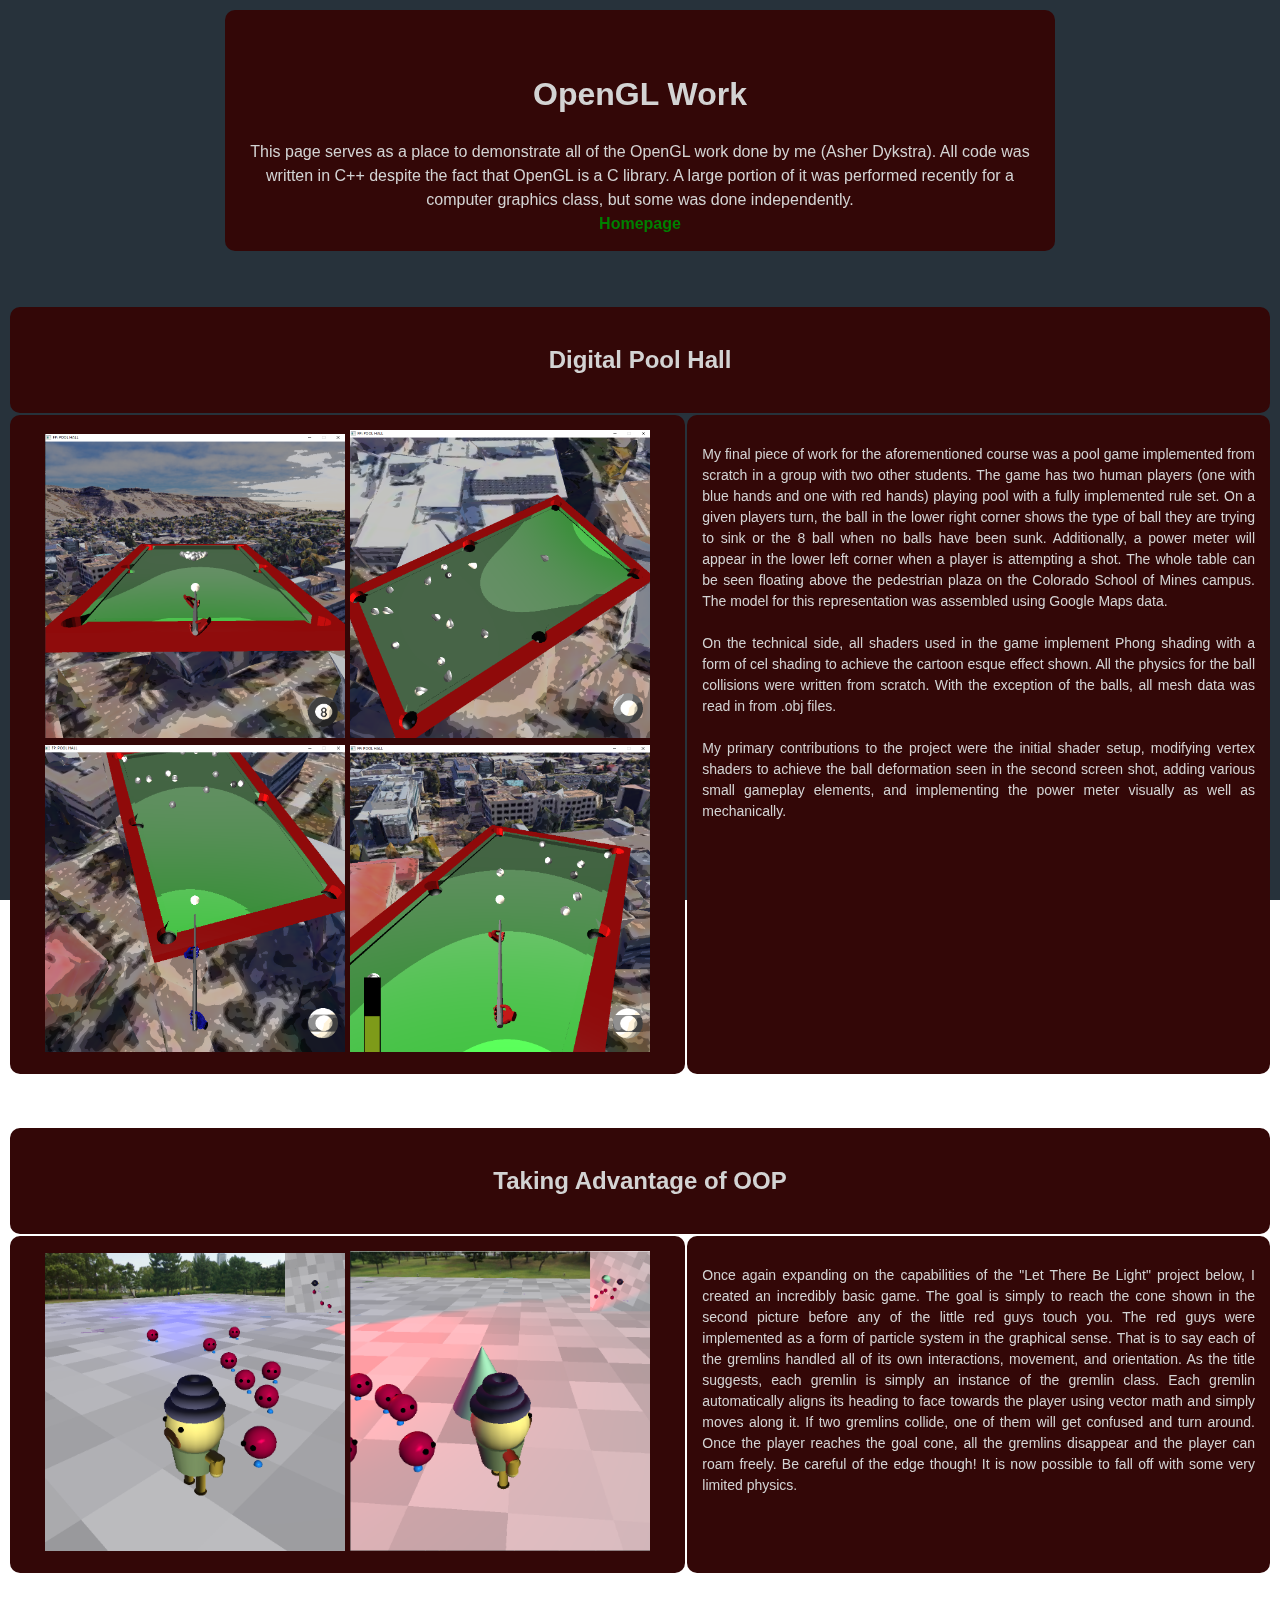
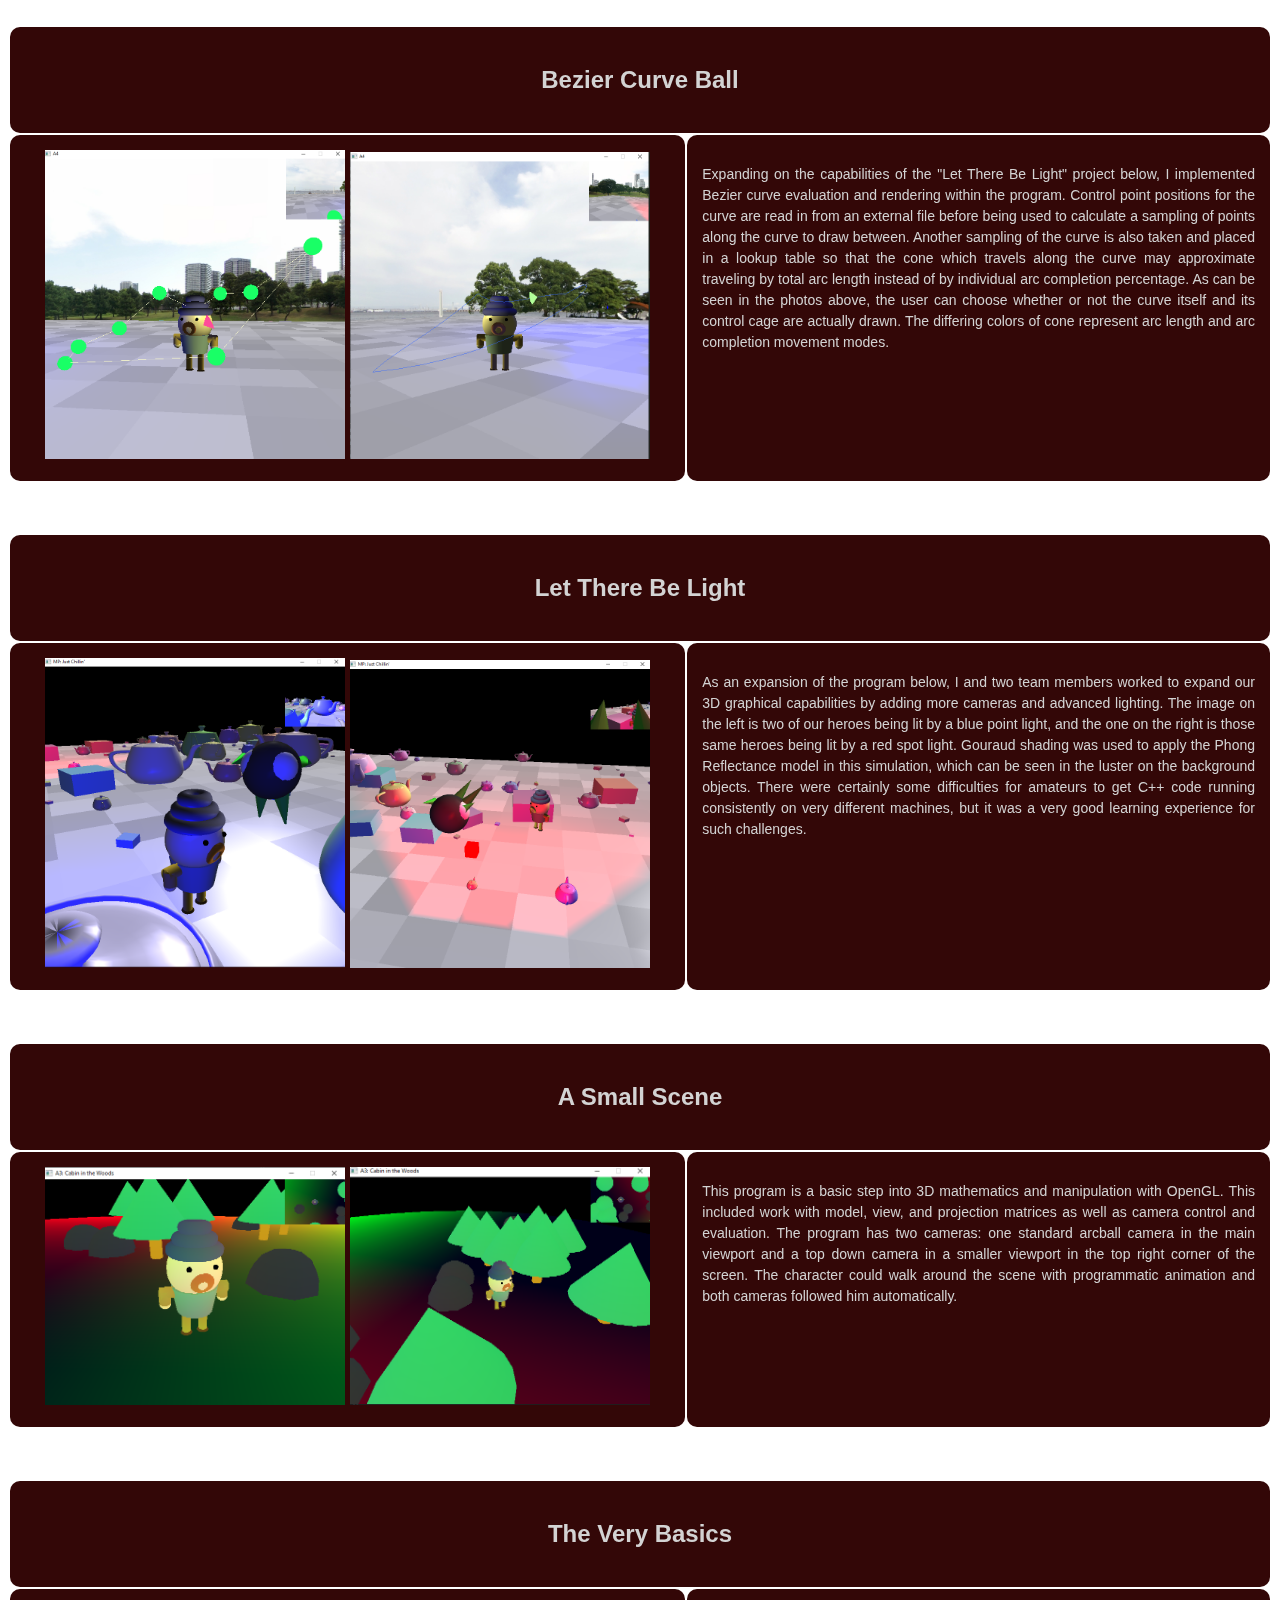
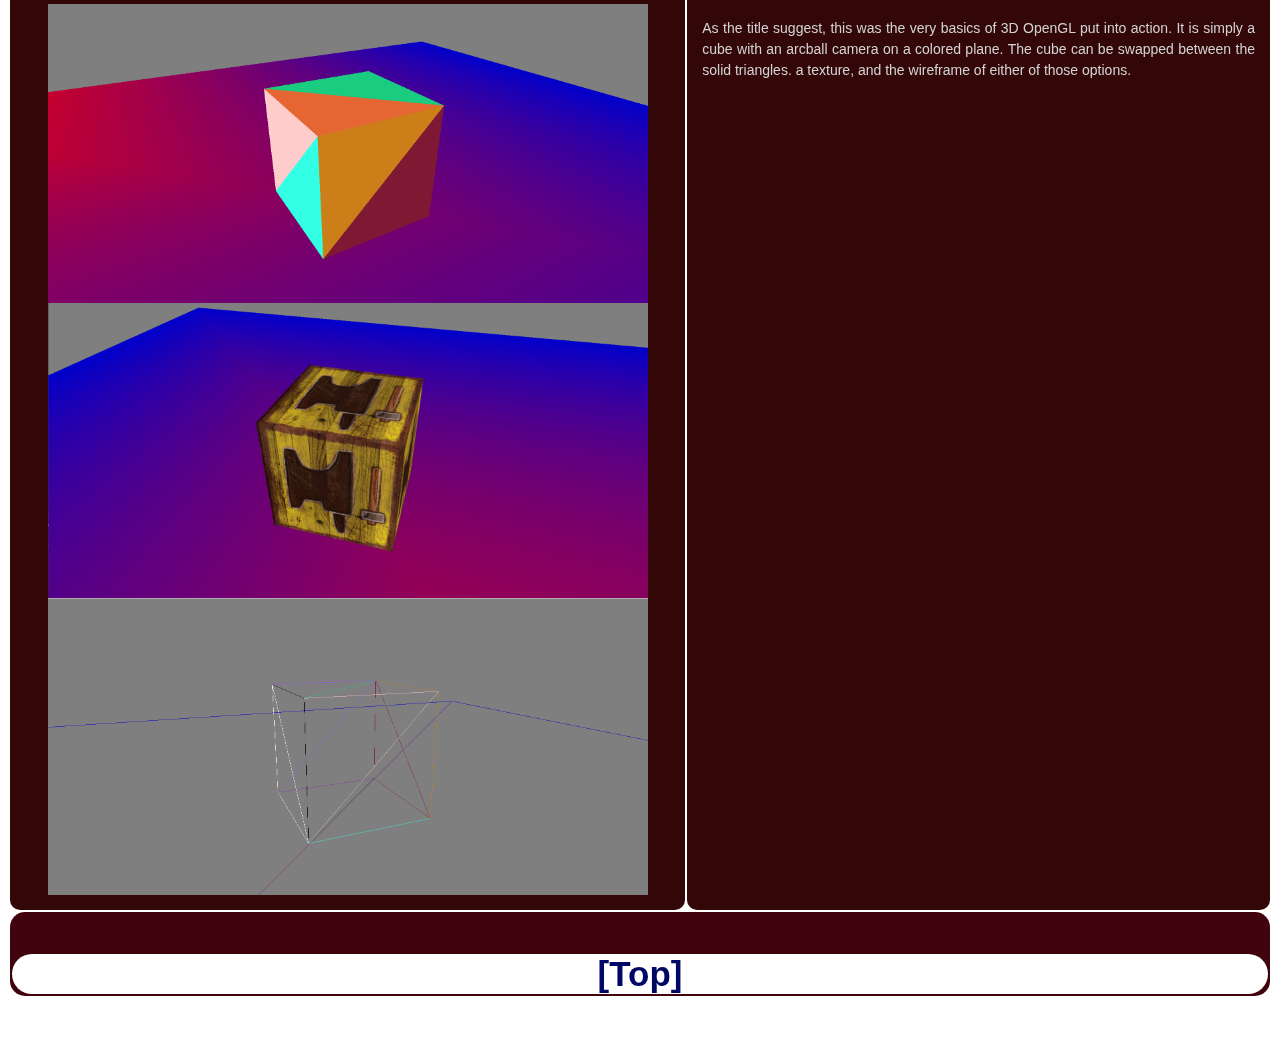
==== commit a0482d55: "improved styling. Added ARIA link" ====
--- a/openGL.html
+++ b/openGL.html
@@ -17,10 +17,10 @@
   <td class="mainContent" width="800px;" colspan="2">
   <br>
   <h1>OpenGL Work</h1>
-  This page serves as a place to demonstrate all of the OpenGL work done by me (Asher Dykstra). 
+  This page serves as a place to demonstrate all of the OpenGL work done by me (Asher Dykstra). All code was written in C++ despite the fact that OpenGL is a C library.
   A large portion of it was performed recently for a computer graphics class, but some was done independently.
   <br>
-  <a href="index.html">Homepage</a>
+  <a class="inBody" href="index.html">Homepage</a>
   </td>
 </tr>
 </table>
@@ -171,7 +171,7 @@
 <tr>
 <td class="header" style="height:30px" colspan="2">
 <div style="text-align:left; padding-left:25px; padding-right:475px; font-style:italic; display:inline;"></div>
-<div style="text-align:right; padding-right:25px; display:inline;"><a href="#top">[Top]</a></div>
+<div  class="footer"><a href="#top">[Top]</a></div>
 </td>
 </tr>
 
--- a/mainStyle.css
+++ b/mainStyle.css
@@ -39,6 +39,12 @@
 	padding-bottom: 15px;
 	padding-top: 10px
 }
+div.footer { 
+	border-radius: 20px;
+	border-width:2px; 
+	background-color:#ffffff;
+}
+
 
 td.header{
 	border-radius: 15px;
@@ -82,6 +88,31 @@
 }
 
 
+a:link.inBody {
+	color: green;
+	background-color: transparent;
+	text-decoration: none;
+	}
+	
+a:visited.inBody {
+	color: pink;
+	background-color: transparent;
+	text-decoration: none;
+}
+	
+a:hover.inBody {
+	color: rgb(141, 159, 236);
+	background-color: transparent;
+	text-decoration: underline;
+}
+	
+a:active.inBody {
+	color: yellow;
+	background-color: transparent;
+	text-decoration: underline;
+}
+
+
 
 
 .mainContent a:hover { color: #002b5b; text-decoration:underline; }
